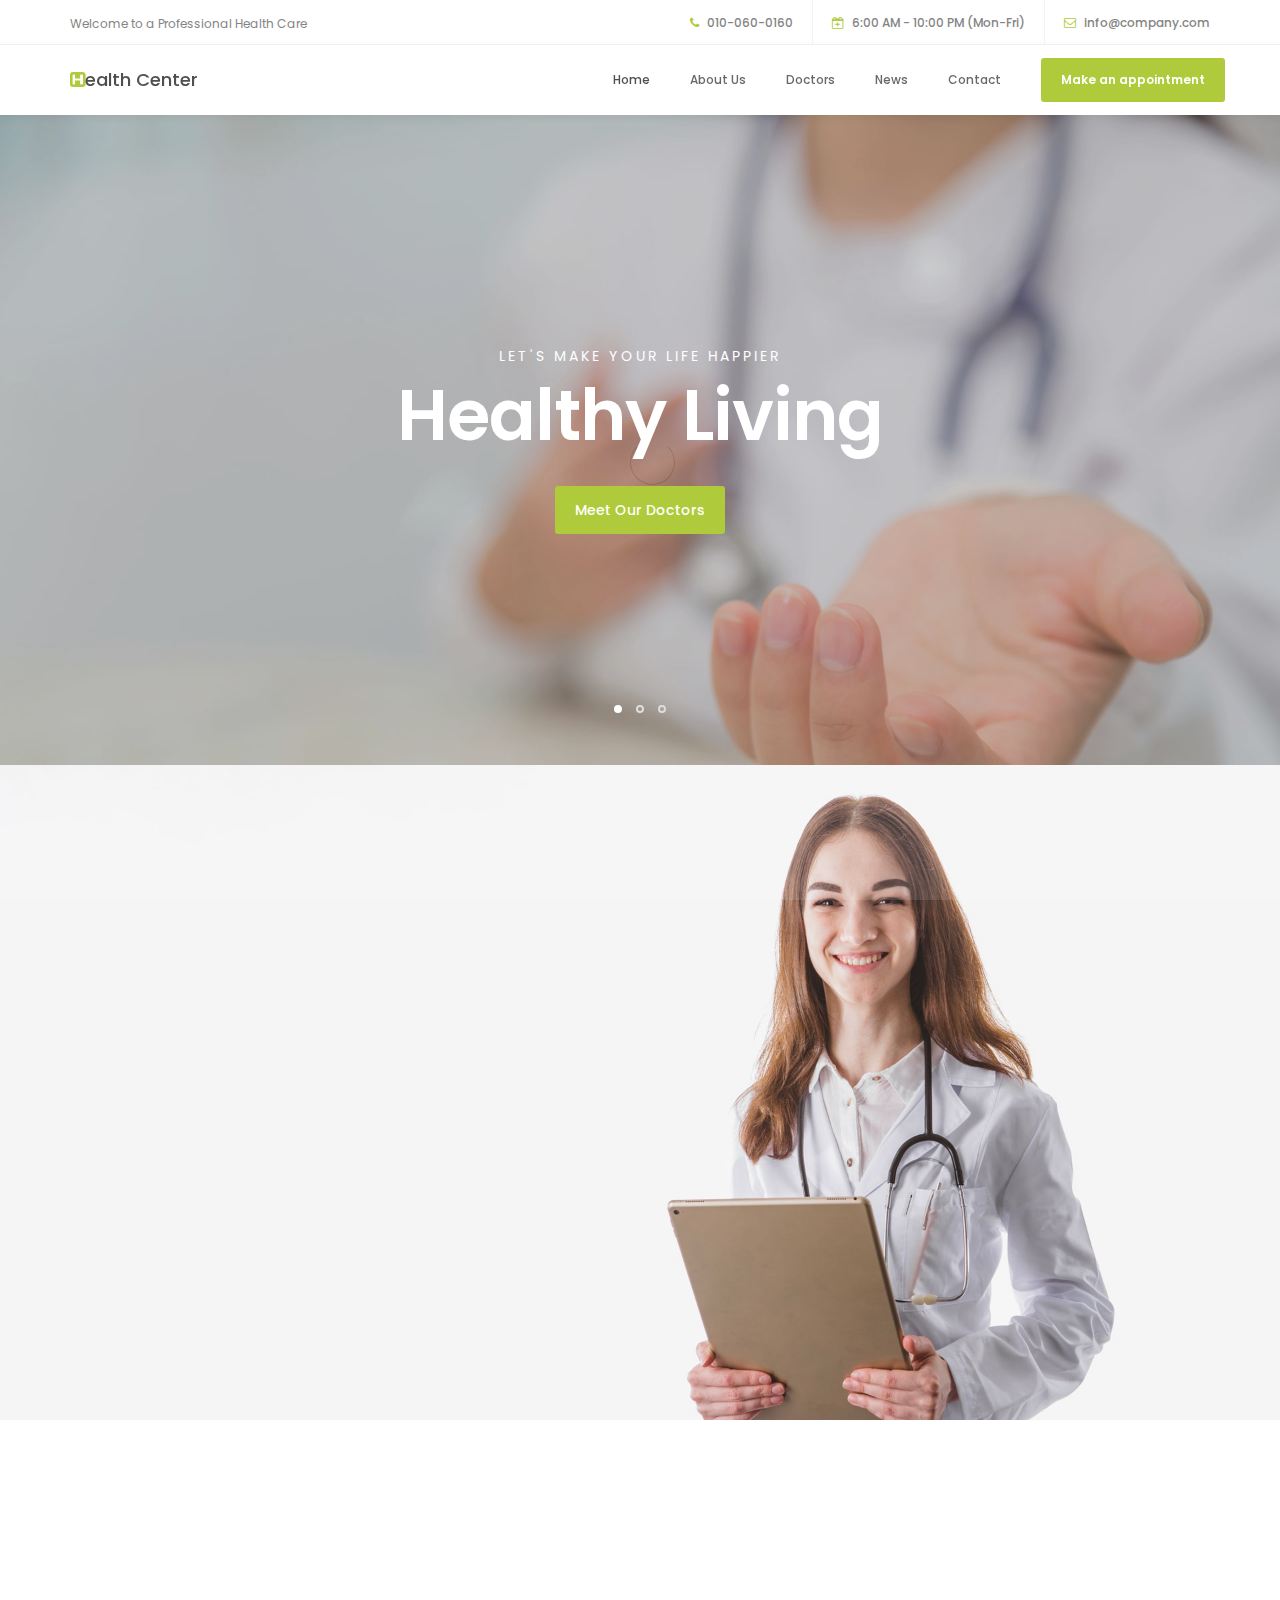
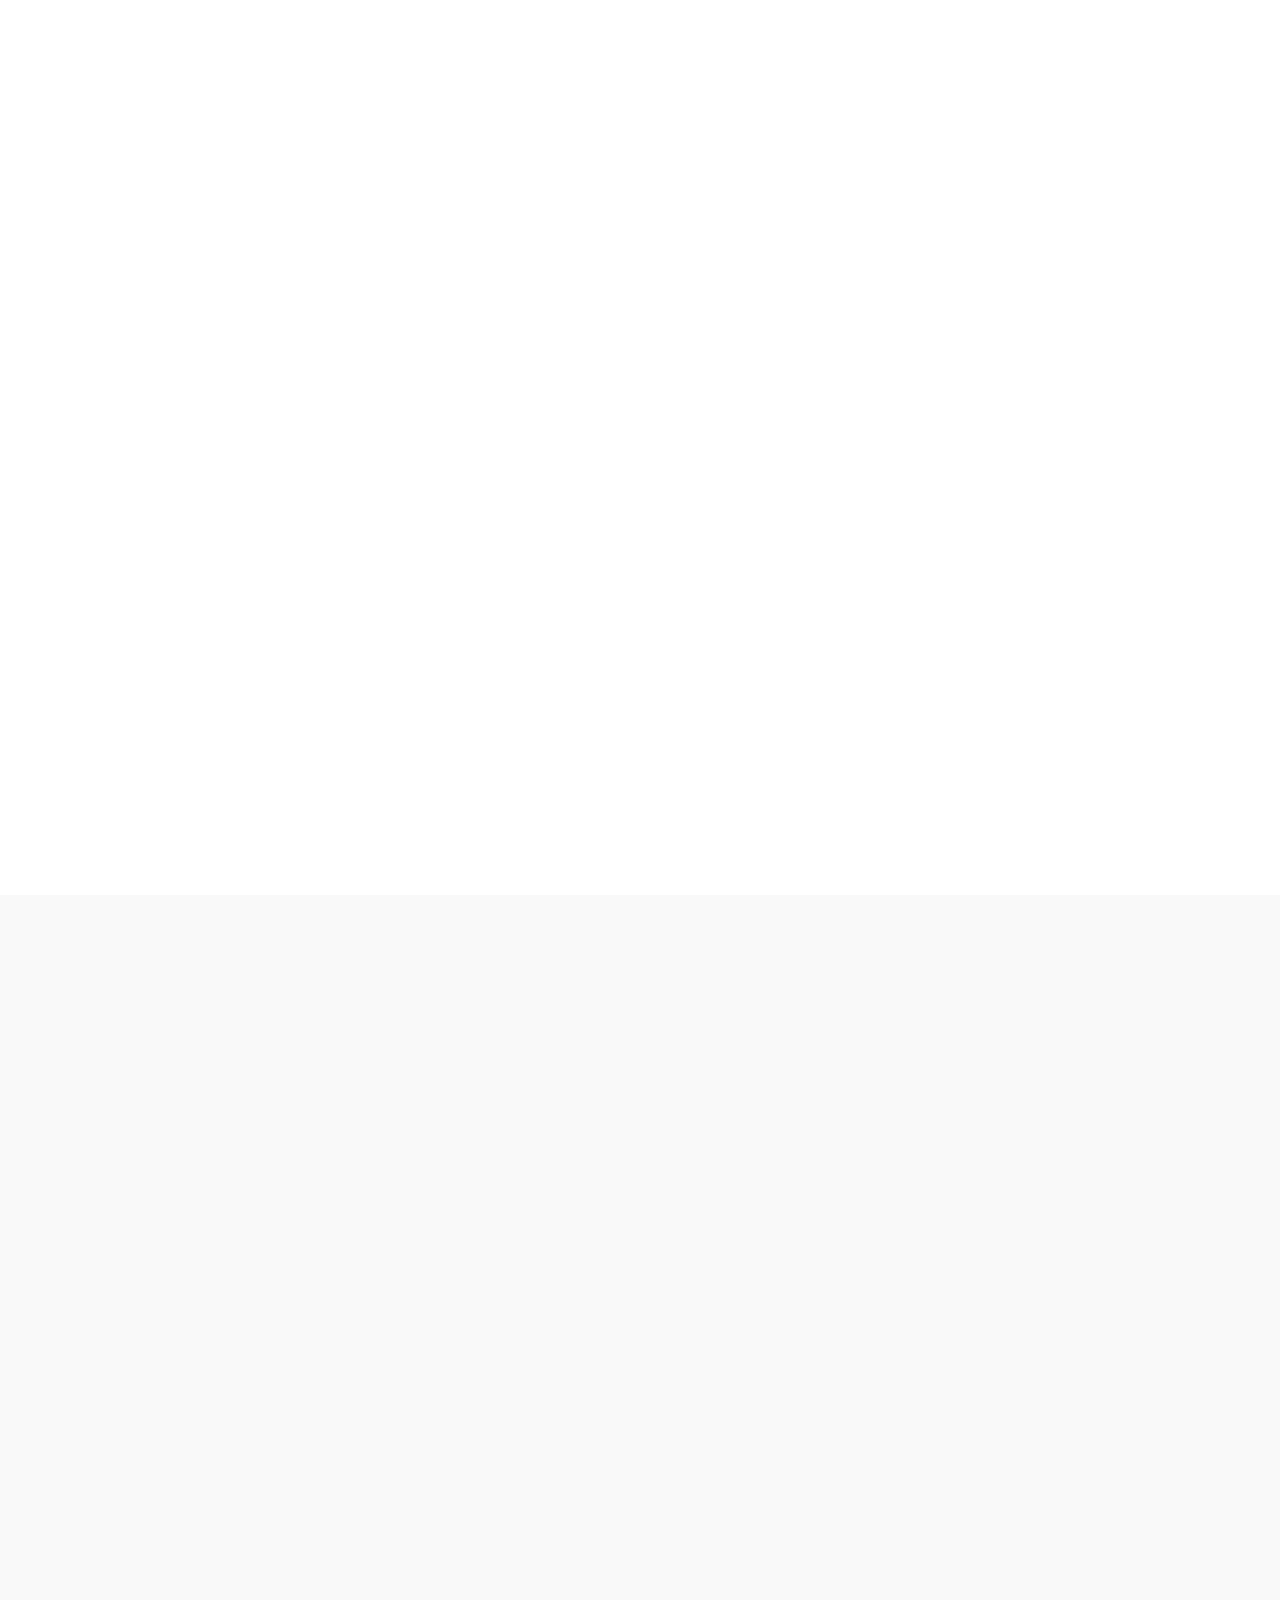
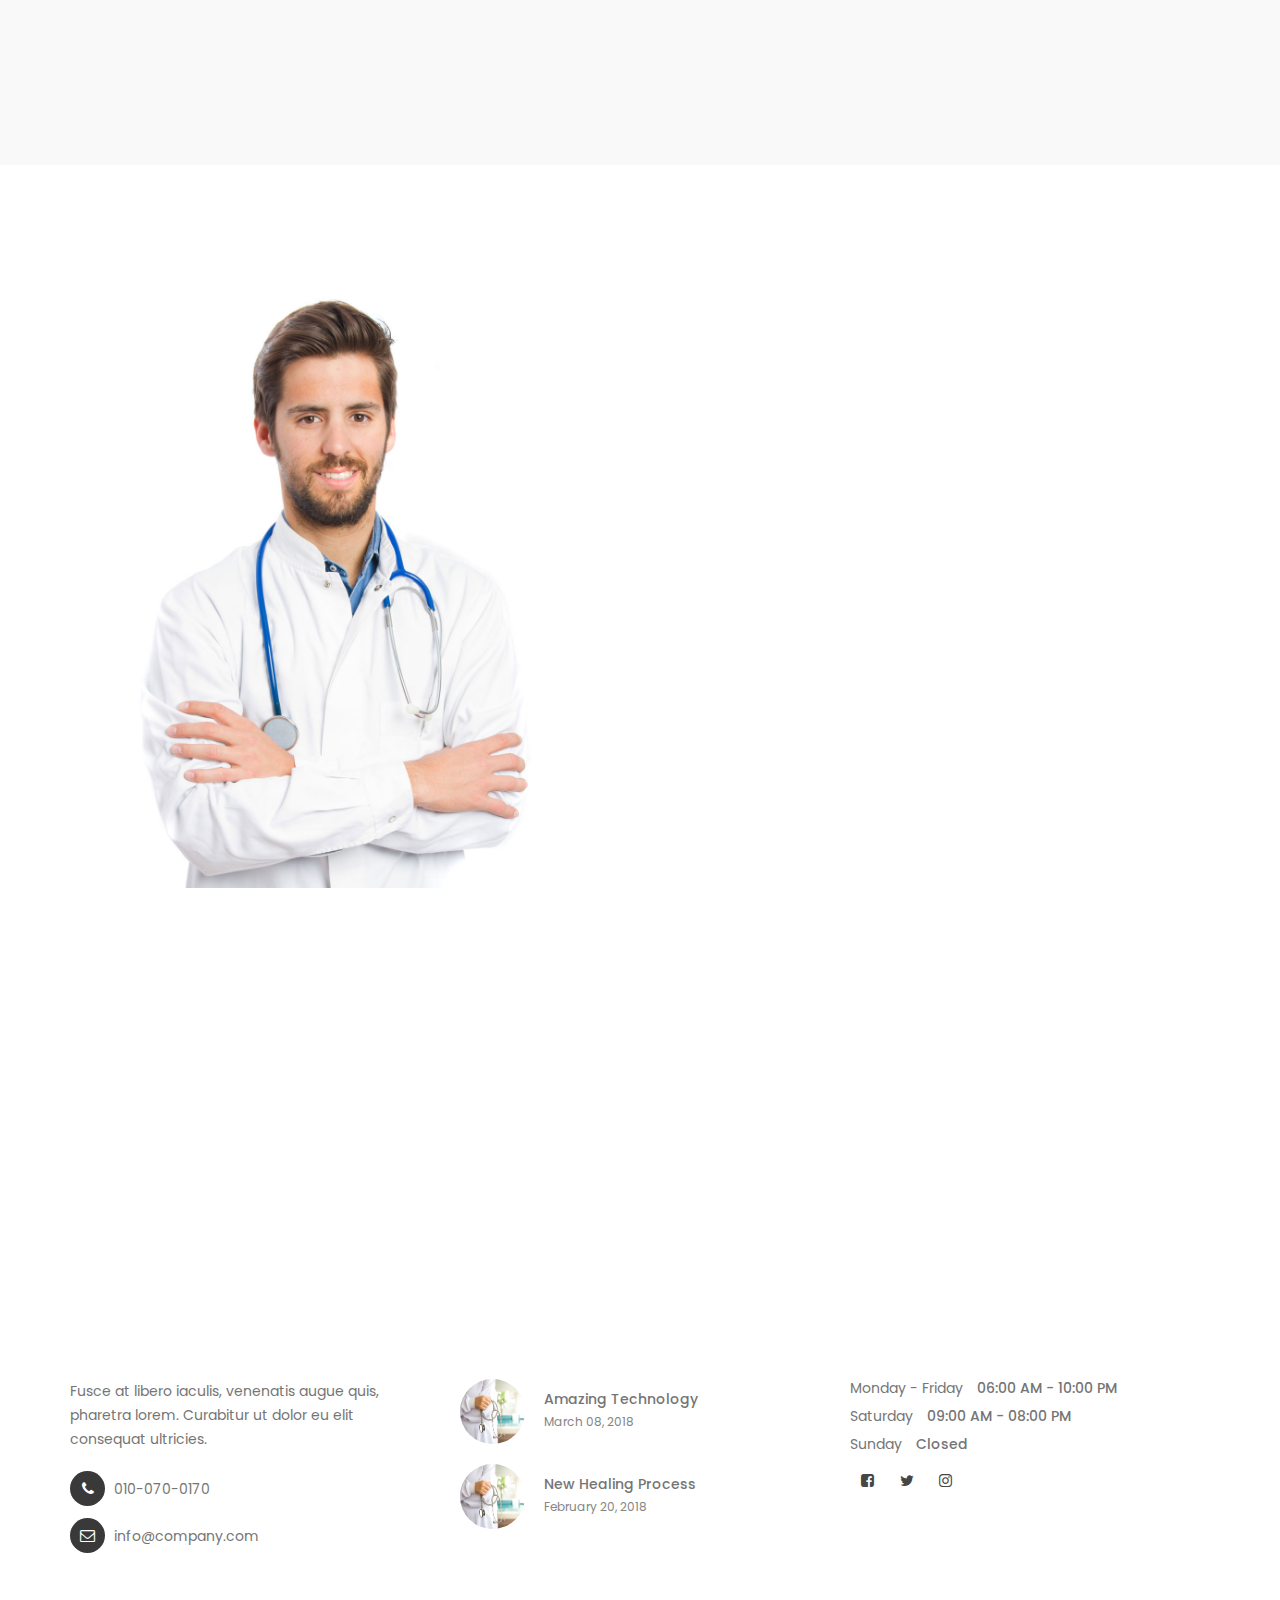
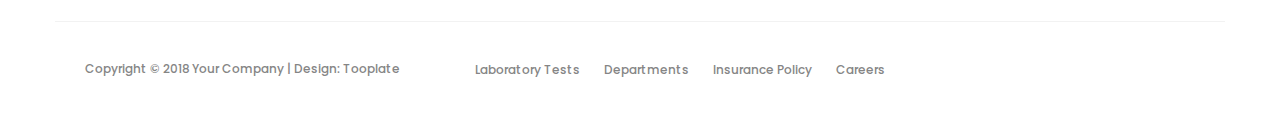
==== France/index.html @ c20e9924 "Commiting Websites" ====
<!DOCTYPE html>
<html lang="en">
<head>

     <title>Health - Medical Website Template</title>
<!--

Template 2098 Health

http://www.tooplate.com/view/2098-health

-->
     <meta charset="UTF-8">
     <meta http-equiv="X-UA-Compatible" content="IE=Edge">
     <meta name="description" content="">
     <meta name="keywords" content="">
     <meta name="author" content="Tooplate">
     <meta name="viewport" content="width=device-width, initial-scale=1, maximum-scale=1">

     <link rel="stylesheet" href="css/bootstrap.min.css">
     <link rel="stylesheet" href="css/font-awesome.min.css">
     <link rel="stylesheet" href="css/animate.css">
     <link rel="stylesheet" href="css/owl.carousel.css">
     <link rel="stylesheet" href="css/owl.theme.default.min.css">

     <!-- MAIN CSS -->
     <link rel="stylesheet" href="css/tooplate-style.css">

</head>
<body id="top" data-spy="scroll" data-target=".navbar-collapse" data-offset="50">

     <!-- PRE LOADER -->
     <section class="preloader">
          <div class="spinner">

               <span class="spinner-rotate"></span>
               
          </div>
     </section>


     <!-- HEADER -->
     <header>
          <div class="container">
               <div class="row">

                    <div class="col-md-4 col-sm-5">
                         <p>Welcome to a Professional Health Care</p>
                    </div>
                         
                    <div class="col-md-8 col-sm-7 text-align-right">
                         <span class="phone-icon"><i class="fa fa-phone"></i> 010-060-0160</span>
                         <span class="date-icon"><i class="fa fa-calendar-plus-o"></i> 6:00 AM - 10:00 PM (Mon-Fri)</span>
                         <span class="email-icon"><i class="fa fa-envelope-o"></i> <a href="#">info@company.com</a></span>
                    </div>

               </div>
          </div>
     </header>


     <!-- MENU -->
     <section class="navbar navbar-default navbar-static-top" role="navigation">
          <div class="container">

               <div class="navbar-header">
                    <button class="navbar-toggle" data-toggle="collapse" data-target=".navbar-collapse">
                         <span class="icon icon-bar"></span>
                         <span class="icon icon-bar"></span>
                         <span class="icon icon-bar"></span>
                    </button>

                    <!-- lOGO TEXT HERE -->
                    <a href="index.html" class="navbar-brand"><i class="fa fa-h-square"></i>ealth Center</a>
               </div>

               <!-- MENU LINKS -->
               <div class="collapse navbar-collapse">
                    <ul class="nav navbar-nav navbar-right">
                         <li><a href="#top" class="smoothScroll">Home</a></li>
                         <li><a href="#about" class="smoothScroll">About Us</a></li>
                         <li><a href="#team" class="smoothScroll">Doctors</a></li>
                         <li><a href="#news" class="smoothScroll">News</a></li>
                         <li><a href="#google-map" class="smoothScroll">Contact</a></li>
                         <li class="appointment-btn"><a href="#appointment">Make an appointment</a></li>
                    </ul>
               </div>

          </div>
     </section>


     <!-- HOME -->
     <section id="home" class="slider" data-stellar-background-ratio="0.5">
          <div class="container">
               <div class="row">

                         <div class="owl-carousel owl-theme">
                              <div class="item item-first">
                                   <div class="caption">
                                        <div class="col-md-offset-1 col-md-10">
                                             <h3>Let's make your life happier</h3>
                                             <h1>Healthy Living</h1>
                                             <a href="#team" class="section-btn btn btn-default smoothScroll">Meet Our Doctors</a>
                                        </div>
                                   </div>
                              </div>

                              <div class="item item-second">
                                   <div class="caption">
                                        <div class="col-md-offset-1 col-md-10">
                                             <h3>Aenean luctus lobortis tellus</h3>
                                             <h1>New Lifestyle</h1>
                                             <a href="#about" class="section-btn btn btn-default btn-gray smoothScroll">More About Us</a>
                                        </div>
                                   </div>
                              </div>

                              <div class="item item-third">
                                   <div class="caption">
                                        <div class="col-md-offset-1 col-md-10">
                                             <h3>Pellentesque nec libero nisi</h3>
                                             <h1>Your Health Benefits</h1>
                                             <a href="#news" class="section-btn btn btn-default btn-blue smoothScroll">Read Stories</a>
                                        </div>
                                   </div>
                              </div>
                         </div>

               </div>
          </div>
     </section>


     <!-- ABOUT -->
     <section id="about">
          <div class="container">
               <div class="row">

                    <div class="col-md-6 col-sm-6">
                         <div class="about-info">
                              <h2 class="wow fadeInUp" data-wow-delay="0.6s">Welcome to Your <i class="fa fa-h-square"></i>ealth Center</h2>
                              <div class="wow fadeInUp" data-wow-delay="0.8s">
                                   <p>Aenean luctus lobortis tellus, vel ornare enim molestie condimentum. Curabitur lacinia nisi vitae velit volutpat venenatis.</p>
                                   <p>Sed a dignissim lacus. Quisque fermentum est non orci commodo, a luctus urna mattis. Ut placerat, diam a tempus vehicula.</p>
                              </div>
                              <figure class="profile wow fadeInUp" data-wow-delay="1s">
                                   <img src="images/author-image.jpg" class="img-responsive" alt="">
                                   <figcaption>
                                        <h3>Dr. Neil Jackson</h3>
                                        <p>General Principal</p>
                                   </figcaption>
                              </figure>
                         </div>
                    </div>
                    
               </div>
          </div>
     </section>


     <!-- TEAM -->
     <section id="team" data-stellar-background-ratio="1">
          <div class="container">
               <div class="row">

                    <div class="col-md-6 col-sm-6">
                         <div class="about-info">
                              <h2 class="wow fadeInUp" data-wow-delay="0.1s">Our Doctors</h2>
                         </div>
                    </div>

                    <div class="clearfix"></div>

                    <div class="col-md-4 col-sm-6">
                         <div class="team-thumb wow fadeInUp" data-wow-delay="0.2s">
                              <img src="images/team-image1.jpg" class="img-responsive" alt="">

                                   <div class="team-info">
                                        <h3>Nate Baston</h3>
                                        <p>General Principal</p>
                                        <div class="team-contact-info">
                                             <p><i class="fa fa-phone"></i> 010-020-0120</p>
                                             <p><i class="fa fa-envelope-o"></i> <a href="#">general@company.com</a></p>
                                        </div>
                                        <ul class="social-icon">
                                             <li><a href="#" class="fa fa-linkedin-square"></a></li>
                                             <li><a href="#" class="fa fa-envelope-o"></a></li>
                                        </ul>
                                   </div>

                         </div>
                    </div>

                    <div class="col-md-4 col-sm-6">
                         <div class="team-thumb wow fadeInUp" data-wow-delay="0.4s">
                              <img src="images/team-image2.jpg" class="img-responsive" alt="">

                                   <div class="team-info">
                                        <h3>Jason Stewart</h3>
                                        <p>Pregnancy</p>
                                        <div class="team-contact-info">
                                             <p><i class="fa fa-phone"></i> 010-070-0170</p>
                                             <p><i class="fa fa-envelope-o"></i> <a href="#">pregnancy@company.com</a></p>
                                        </div>
                                        <ul class="social-icon">
                                             <li><a href="#" class="fa fa-facebook-square"></a></li>
                                             <li><a href="#" class="fa fa-envelope-o"></a></li>
                                             <li><a href="#" class="fa fa-flickr"></a></li>
                                        </ul>
                                   </div>

                         </div>
                    </div>

                    <div class="col-md-4 col-sm-6">
                         <div class="team-thumb wow fadeInUp" data-wow-delay="0.6s">
                              <img src="images/team-image3.jpg" class="img-responsive" alt="">

                                   <div class="team-info">
                                        <h3>Miasha Nakahara</h3>
                                        <p>Cardiology</p>
                                        <div class="team-contact-info">
                                             <p><i class="fa fa-phone"></i> 010-040-0140</p>
                                             <p><i class="fa fa-envelope-o"></i> <a href="#">cardio@company.com</a></p>
                                        </div>
                                        <ul class="social-icon">
                                             <li><a href="#" class="fa fa-twitter"></a></li>
                                             <li><a href="#" class="fa fa-envelope-o"></a></li>
                                        </ul>
                                   </div>

                         </div>
                    </div>
                    
               </div>
          </div>
     </section>


     <!-- NEWS -->
     <section id="news" data-stellar-background-ratio="2.5">
          <div class="container">
               <div class="row">

                    <div class="col-md-12 col-sm-12">
                         <!-- SECTION TITLE -->
                         <div class="section-title wow fadeInUp" data-wow-delay="0.1s">
                              <h2>Latest News</h2>
                         </div>
                    </div>

                    <div class="col-md-4 col-sm-6">
                         <!-- NEWS THUMB -->
                         <div class="news-thumb wow fadeInUp" data-wow-delay="0.4s">
                              <a href="news-detail.html">
                                   <img src="images/news-image1.jpg" class="img-responsive" alt="">
                              </a>
                              <div class="news-info">
                                   <span>March 08, 2018</span>
                                   <h3><a href="news-detail.html">About Amazing Technology</a></h3>
                                   <p>Maecenas risus neque, placerat volutpat tempor ut, vehicula et felis.</p>
                                   <div class="author">
                                        <img src="images/author-image.jpg" class="img-responsive" alt="">
                                        <div class="author-info">
                                             <h5>Jeremie Carlson</h5>
                                             <p>CEO / Founder</p>
                                        </div>
                                   </div>
                              </div>
                         </div>
                    </div>

                    <div class="col-md-4 col-sm-6">
                         <!-- NEWS THUMB -->
                         <div class="news-thumb wow fadeInUp" data-wow-delay="0.6s">
                              <a href="news-detail.html">
                                   <img src="images/news-image2.jpg" class="img-responsive" alt="">
                              </a>
                              <div class="news-info">
                                   <span>February 20, 2018</span>
                                   <h3><a href="news-detail.html">Introducing a new healing process</a></h3>
                                   <p>Fusce vel sem finibus, rhoncus massa non, aliquam velit. Nam et est ligula.</p>
                                   <div class="author">
                                        <img src="images/author-image.jpg" class="img-responsive" alt="">
                                        <div class="author-info">
                                             <h5>Jason Stewart</h5>
                                             <p>General Director</p>
                                        </div>
                                   </div>
                              </div>
                         </div>
                    </div>

                    <div class="col-md-4 col-sm-6">
                         <!-- NEWS THUMB -->
                         <div class="news-thumb wow fadeInUp" data-wow-delay="0.8s">
                              <a href="news-detail.html">
                                   <img src="images/news-image3.jpg" class="img-responsive" alt="">
                              </a>
                              <div class="news-info">
                                   <span>January 27, 2018</span>
                                   <h3><a href="news-detail.html">Review Annual Medical Research</a></h3>
                                   <p>Vivamus non nulla semper diam cursus maximus. Pellentesque dignissim.</p>
                                   <div class="author">
                                        <img src="images/author-image.jpg" class="img-responsive" alt="">
                                        <div class="author-info">
                                             <h5>Andrio Abero</h5>
                                             <p>Online Advertising</p>
                                        </div>
                                   </div>
                              </div>
                         </div>
                    </div>

               </div>
          </div>
     </section>


     <!-- MAKE AN APPOINTMENT -->
     <section id="appointment" data-stellar-background-ratio="3">
          <div class="container">
               <div class="row">

                    <div class="col-md-6 col-sm-6">
                         <img src="images/appointment-image.jpg" class="img-responsive" alt="">
                    </div>

                    <div class="col-md-6 col-sm-6">
                         <!-- CONTACT FORM HERE -->
                         <form id="appointment-form" role="form" method="post" action="#">

                              <!-- SECTION TITLE -->
                              <div class="section-title wow fadeInUp" data-wow-delay="0.4s">
                                   <h2>Make an appointment</h2>
                              </div>

                              <div class="wow fadeInUp" data-wow-delay="0.8s">
                                   <div class="col-md-6 col-sm-6">
                                        <label for="name">Name</label>
                                        <input type="text" class="form-control" id="name" name="name" placeholder="Full Name">
                                   </div>

                                   <div class="col-md-6 col-sm-6">
                                        <label for="email">Email</label>
                                        <input type="email" class="form-control" id="email" name="email" placeholder="Your Email">
                                   </div>

                                   <div class="col-md-6 col-sm-6">
                                        <label for="date">Select Date</label>
                                        <input type="date" name="date" value="" class="form-control">
                                   </div>

                                   <div class="col-md-6 col-sm-6">
                                        <label for="select">Select Department</label>
                                        <select class="form-control">
                                             <option>General Health</option>
                                             <option>Cardiology</option>
                                             <option>Dental</option>
                                             <option>Medical Research</option>
                                        </select>
                                   </div>

                                   <div class="col-md-12 col-sm-12">
                                        <label for="telephone">Phone Number</label>
                                        <input type="tel" class="form-control" id="phone" name="phone" placeholder="Phone">
                                        <label for="Message">Additional Message</label>
                                        <textarea class="form-control" rows="5" id="message" name="message" placeholder="Message"></textarea>
                                        <button type="submit" class="form-control" id="cf-submit" name="submit">Submit Button</button>
                                   </div>
                              </div>
                        </form>
                    </div>

               </div>
          </div>
     </section>


     <!-- GOOGLE MAP -->
     <section id="google-map">
     <!-- How to change your own map point
            1. Go to Google Maps
            2. Click on your location point
            3. Click "Share" and choose "Embed map" tab
            4. Copy only URL and paste it within the src="" field below
	-->
          <iframe src="https://www.google.com/maps/embed?pb=!1m18!1m12!1m3!1d3647.3030413476204!2d100.5641230193719!3d13.757206847615207!2m3!1f0!2f0!3f0!3m2!1i1024!2i768!4f13.1!3m3!1m2!1s0x0%3A0xf51ce6427b7918fc!2sG+Tower!5e0!3m2!1sen!2sth!4v1510722015945" width="100%" height="350" frameborder="0" style="border:0" allowfullscreen></iframe>
     </section>           


     <!-- FOOTER -->
     <footer data-stellar-background-ratio="5">
          <div class="container">
               <div class="row">

                    <div class="col-md-4 col-sm-4">
                         <div class="footer-thumb"> 
                              <h4 class="wow fadeInUp" data-wow-delay="0.4s">Contact Info</h4>
                              <p>Fusce at libero iaculis, venenatis augue quis, pharetra lorem. Curabitur ut dolor eu elit consequat ultricies.</p>

                              <div class="contact-info">
                                   <p><i class="fa fa-phone"></i> 010-070-0170</p>
                                   <p><i class="fa fa-envelope-o"></i> <a href="#">info@company.com</a></p>
                              </div>
                         </div>
                    </div>

                    <div class="col-md-4 col-sm-4"> 
                         <div class="footer-thumb"> 
                              <h4 class="wow fadeInUp" data-wow-delay="0.4s">Latest News</h4>
                              <div class="latest-stories">
                                   <div class="stories-image">
                                        <a href="#"><img src="images/news-image.jpg" class="img-responsive" alt=""></a>
                                   </div>
                                   <div class="stories-info">
                                        <a href="#"><h5>Amazing Technology</h5></a>
                                        <span>March 08, 2018</span>
                                   </div>
                              </div>

                              <div class="latest-stories">
                                   <div class="stories-image">
                                        <a href="#"><img src="images/news-image.jpg" class="img-responsive" alt=""></a>
                                   </div>
                                   <div class="stories-info">
                                        <a href="#"><h5>New Healing Process</h5></a>
                                        <span>February 20, 2018</span>
                                   </div>
                              </div>
                         </div>
                    </div>

                    <div class="col-md-4 col-sm-4"> 
                         <div class="footer-thumb">
                              <div class="opening-hours">
                                   <h4 class="wow fadeInUp" data-wow-delay="0.4s">Opening Hours</h4>
                                   <p>Monday - Friday <span>06:00 AM - 10:00 PM</span></p>
                                   <p>Saturday <span>09:00 AM - 08:00 PM</span></p>
                                   <p>Sunday <span>Closed</span></p>
                              </div> 

                              <ul class="social-icon">
                                   <li><a href="#" class="fa fa-facebook-square" attr="facebook icon"></a></li>
                                   <li><a href="#" class="fa fa-twitter"></a></li>
                                   <li><a href="#" class="fa fa-instagram"></a></li>
                              </ul>
                         </div>
                    </div>

                    <div class="col-md-12 col-sm-12 border-top">
                         <div class="col-md-4 col-sm-6">
                              <div class="copyright-text"> 
                                   <p>Copyright &copy; 2018 Your Company 
                                   
                                   | Design: Tooplate</p>
                              </div>
                         </div>
                         <div class="col-md-6 col-sm-6">
                              <div class="footer-link"> 
                                   <a href="#">Laboratory Tests</a>
                                   <a href="#">Departments</a>
                                   <a href="#">Insurance Policy</a>
                                   <a href="#">Careers</a>
                              </div>
                         </div>
                         <div class="col-md-2 col-sm-2 text-align-center">
                              <div class="angle-up-btn"> 
                                  <a href="#top" class="smoothScroll wow fadeInUp" data-wow-delay="1.2s"><i class="fa fa-angle-up"></i></a>
                              </div>
                         </div>   
                    </div>
                    
               </div>
          </div>
     </footer>

     <!-- SCRIPTS -->
     <script src="js/jquery.js"></script>
     <script src="js/bootstrap.min.js"></script>
     <script src="js/jquery.sticky.js"></script>
     <script src="js/jquery.stellar.min.js"></script>
     <script src="js/wow.min.js"></script>
     <script src="js/smoothscroll.js"></script>
     <script src="js/owl.carousel.min.js"></script>
     <script src="js/custom.js"></script>

</body>
</html>
---- France/css/tooplate-style.css ----
/*

Template 2098 Health

http://www.tooplate.com/view/2098-health

*/

  @import url('https://fonts.googleapis.com/css?family=Poppins:400,500,600');

  body {
    background: #ffffff;
    font-family: 'Poppins', sans-serif;
    overflow-x: hidden;
  }


  /*---------------------------------------
     TYPOGRAPHY              
  -----------------------------------------*/

  h1,h2,h3,h4,h5,h6 {
    font-weight: 600;
    line-height: inherit;
  }

  h1,h2,h3,h4 {
    letter-spacing: -1px;
  }

  h5 {
    font-weight: 500;
  }

  h1 {
    color: #252525;
    font-size: 5em;
  }

  h2 {
    color: #272727;
    font-size: 3em;
    padding-bottom: 10px;
  }

  h3 {
    font-size: 1.8em;
    line-height: 1.2em;
    margin-bottom: 0;
  }

  h4 {
    color: #454545;
    font-size: 1.8em;
    padding-bottom: 2px;
  }

  h6 {
    letter-spacing: 0;
    font-weight: normal;
  }

  p {
    color: #757575;
    font-size: 14px;
    font-weight: normal;
    line-height: 24px;
  }


  /*---------------------------------------
     GENERAL               
  -----------------------------------------*/

  html{
    -webkit-font-smoothing: antialiased;
  }

  a {
    color: #252525;
    -webkit-transition: 0.5s;
    transition: 0.5s;
    text-decoration: none !important;
  }

  a:hover, a:active, a:focus {
    color: #a5c422;
    outline: none;
  }

  ::-webkit-scrollbar{
    width: 8px;
    height: 8px;
  }

  ::-webkit-scrollbar-thumb {
    cursor: pointer;
    background: #000000;
  }

  .section-title {
    padding-bottom: 20px;
  }

  .section-title h2 {
    margin-top: 0;
  }

  .section-btn {
    background: #a5c422;
    border: 0;
    border-radius: 3px;
    color: #ffffff;
    font-size: inherit;
    font-weight: 500;
    padding: 14px 20px;
    transition: transform 0.1s ease-in;
    transform: translateX(0);
  }

  .section-btn:hover {
    transform: translateY(-5px);
  }

  .text-align-right {
    text-align: right;
  }

  .text-align-center {
    text-align: center;
  }

  .border-top {
    border-top: 1px solid #f2f2f2;
    margin-top: 4em;
    padding-top: 2.5em;
  }

  .btn-gray {
    background: #393939;
  }

  .btn-blue {
    background: #4267b2;
  }

  .news-thumb {
    background: #ffffff;
    border-radius: 10px;
  }
  .news-thumb img {
    border-radius: 10px 10px 0 0;
  }

  .news-info {
    padding: 30px;
    text-align: left;
  }
  .news-info span {
    display: block;
    letter-spacing: 0.5px;
  }
  .news-info h3 {
    margin-top: 10px;
    margin-bottom: 10px;
  }

  .author {
    border-top: 1px solid #f0f0f0;
    padding-top: 1.5em;
    margin-top: 2em;
  }
  .author img,
  .author .author-info {
    display: inline-block;
    vertical-align: top;
  }
  .author-info h5 {
    margin-bottom: 0;
  }
  .author img {
    border-radius: 100%;
    width: 50px;
    height: 50px;
    margin-right: 10px;
  }


  #about, #team, #news,
  #news-detail {
    position: relative;
    padding-top: 100px;
    padding-bottom: 100px;
  }

  #news, #service {
    text-align: center;
  }

  #google-map {
    line-height: 0;
    margin: 0;
    padding: 0;
  }


  /*---------------------------------------
       PRE LOADER              
  -----------------------------------------*/

  .preloader {
    position: fixed;
    top: 0;
    left: 0;
    width: 100%;
    height: 100%;
    z-index: 99999;
    display: flex;
    flex-flow: row nowrap;
    justify-content: center;
    align-items: center;
    background: none repeat scroll 0 0 #ffffff;
  }

  .spinner {
    border: 1px solid transparent;
    border-radius: 3px;
    position: relative;
  }

  .spinner:before {
    content: '';
    box-sizing: border-box;
    position: absolute;
    top: 50%;
    left: 50%;
    width: 45px;
    height: 45px;
    margin-top: -10px;
    margin-left: -10px;
    border-radius: 50%;
    border: 1px solid #575757;
    border-top-color: #ffffff;
    animation: spinner .9s linear infinite;
  }

  @-webkit-@keyframes spinner {
    to {transform: rotate(360deg);}
  }

  @keyframes spinner {
    to {transform: rotate(360deg);}
  }



  /*---------------------------------------
      MENU              
  -----------------------------------------*/

  header {
    background: #ffffff;
    border-bottom: 1px solid #f2f2f2;
    display: flex;
    height: 45px;
  }

  header .col-md-8 {
    padding-right: 0;
  }

  header p,
  header span {
    font-size: 12px;
    line-height: 24px;
    padding-top: 12px;
  }

  header a,
  header span {
    color: #747474;
  }

  header span {
    font-weight: 500;
    display: inline-block;
    padding: 11px 15px;
  }

  header span.date-icon {
    border-left: 1px solid #f2f2f2;
    border-right: 1px solid #f2f2f2;
    padding-right: 19px;
    padding-left: 19px;
  }

  header span i {
    color: #a5c422;
    margin-right: 5px;
  }



  /*---------------------------------------
      MENU              
  -----------------------------------------*/

  .navbar-default {
    background: #ffffff;
    box-shadow: 0 2px 8px rgba(0,0,0,.075);
    border: none;
    margin-bottom: 0;
    padding: 10px;
  }

  .navbar-default .navbar-brand {
    color: #393939;
    font-weight: 500;
  }

  .navbar-default .navbar-brand .fa {
    color: #a5c422;
  }

  .navbar-default .navbar-nav li.appointment-btn {
    margin: 3px 0 0 20px;
  }

  .navbar-default .navbar-nav li.appointment-btn a {
    background: #a5c422;
    border-radius: 3px;
    color: #ffffff;
    font-weight: 600;
    padding-top: 12px;
    padding-bottom: 12px;
  }

  .navbar-default .navbar-nav li.appointment-btn a:hover {
    background: #4267b2;
    color: #ffffff !important;
  }

  .navbar-default .navbar-nav li a {
    color: #555555;
    font-size: 12px;
    font-weight: 500;
    padding-right: 20px;
    padding-left: 20px;
    -webkit-transition: all ease-in-out 0.4s;
    transition: all ease-in-out 0.4s;
  }

  .navbar-default .navbar-nav > li a:hover {
    color: #393939 !important;
  }

  .navbar-default .navbar-nav > li > a:hover,
  .navbar-default .navbar-nav > li > a:focus {
    color: #555555;
    background-color: transparent;
  }

  .navbar-default .navbar-nav > .active > a,
  .navbar-default .navbar-nav > .active > a:hover,
  .navbar-default .navbar-nav > .active > a:focus {
    color: #393939;
    background-color: transparent;
  }

  .navbar-default .navbar-toggle {
    border: none;
    padding-top: 10px;
  }

  .navbar-default .navbar-toggle .icon-bar {
    background: #393939;
    border-color: transparent;
  }

  .navbar-default .navbar-toggle:hover,
  .navbar-default .navbar-toggle:focus { 
    background-color: transparent;
  }



  /*---------------------------------------
      HOME              
  -----------------------------------------*/

  #home h1 {
    color: #ffffff;
    padding-bottom: 10px;
    margin-top: 0;
  }

  #home h3 {
    color: #ffffff;
    font-size: 14px;
    font-weight: normal;
    line-height: inherit;
    letter-spacing: 3px;
    text-transform: uppercase;
    margin: 0;
  }

  .slider .container {
    width: 100%;
  }

  .slider .owl-dots {
      position: absolute;
      top: 575px;
      width: 100%;
      justify-content: center;
  }

  .owl-theme .owl-dots .owl-dot span {
    width: 8px;
    height: 8px;
    margin: 5px 7px;
    border: 2px solid #d9d9d9;
    background: transparent;
    display: block;
    -webkit-backface-visibility: visible;
    transition: opacity 200ms ease;
    border-radius: 30px;
  }

  .owl-theme .owl-dots .owl-dot.active span, .owl-theme .owl-dots .owl-dot:hover span {
    background-color: #ffffff;
    border-color: transparent;
  }

  .slider .caption {
    display: flex;
    justify-content: center;
    flex-direction: column;
    text-align: center;
    background-color: rgba(20,20,20,0.2);
    height: 100%;
    color: #fff;
    cursor: e-resize;
  }

  .slider .item {
    background-position: inherit;
    background-repeat: no-repeat;
    background-attachment: local;
    background-size: cover;
    height: 650px;
  }

  .slider .item-first {
    background-image: url(../images/slider1.jpg);
  }

  .slider .item-second {
    background-image: url(../images/slider2.jpg);
  }

  .slider .item-third {
    background-image: url(../images/slider3.jpg);
  }


  /*---------------------------------------
      ABOUT              
  -----------------------------------------*/

  #about {
    background: url('../images/about-bg.jpg') no-repeat top center;
    background-size: cover;
    padding-top: 150px;
    padding-bottom: 150px;
  }

  .profile img,
  .profile figcaption {
    display: inline-block;
    vertical-align: top;
    margin-top: 1em;
  }
  .profile img {
    border-radius: 100%;
    width: 65px;
    height: 65px;
    margin-right: 1em;
  }
  .profile figcaption h3 {
    margin-top: 0;
  }

  #about h6 {
    color: #858585;
    margin: 0;
  }



  /*---------------------------------------
      TEAM MEMBERS              
  -----------------------------------------*/

  .team-thumb {
    background-color: #f9f9f9;
    border-radius: 0 0 10px 10px;
    position: relative;
    overflow: hidden;
    cursor: pointer;
  }

  .team-info {
    padding: 20px 30px 0 30px;
  }

  .team-contact-info {
    border-top: 1px solid #e9e9e9;
    padding-top: 1.2em;
    margin-top: 1.5em;
  }

  .team-contact-info .fa {
    margin-right: 5px;
    display: inline-block;
  }

  .team-contact-info p {
    margin-bottom: 2px;
  }

  .team-contact-info a {
    color: #757575;
  }

  .team-thumb .social-icon li {
    font-weight: 500;
  }

  .team-thumb .social-icon li a {
    background: #ffffff;
    border-radius: 100%;
    font-size: 20px;
    width: 50px;
    height: 50px;
    line-height: 50px;
    margin: 0 2px 0 2px;
  }

  .team-thumb .social-icon {
    opacity: 0;
    transform: translateY(100%);
    transition: 0.5s 0.2s;
    text-align: center;
    position: relative;
    top: 0;
  }

  .team-thumb:hover .social-icon {
    opacity: 1;
    transition-delay: 0.3s;
    transform: translateY(0px);
    top: -22em;
  }



  /*---------------------------------------
     SERVICE              
  -----------------------------------------*/

  #service {
    background: #a5c422;
  }

  #service h2,
  #service h4 {
    color: #ffffff;
  }

  #service p {
    color: #d9d9d9;
  }

  #service .service-thumb {
    padding: 0 22px;
  }

  #service .fa {
    font-size: 50px;
    margin-bottom: 10px;
    background: #ffffff;
    color: #a5c422;
    width: 120px;
    height: 120px;
    line-height: 120px;
    border-radius: 100%;
  }


  /*---------------------------------------
      NEWS             
  -----------------------------------------*/

  #news, #news-detail {
    background: #f9f9f9;
  }

  #news-detail blockquote {
    margin: 30px 0;
  }

  .news-detail-thumb .news-image img {
    border-radius: 10px;
  }

  .news-detail-thumb h3 {
    margin-bottom: 8px;
  }

  .news-image {
    margin-bottom: 30px;
    position: relative;
  }

  .news-image img {
    width: 100%;
  }

  .news-detail-thumb ul {
    margin: 32px 12px 22px 0px;
  }

  .news-detail-thumb ul li {
    list-style: circle;
    font-weight: normal;
    padding: 6px 12px 6px 0px;
  }

  .news-sidebar {
    margin-top: 16px;
  }

  .news-social-share {
    text-align: center;
    padding-top: 22px;
  }

  .news-social-share .btn {
    border-radius: 100px;
    border: none;
    font-size: 10px;
    font-weight: 600;
    margin: 2px 6px;
    padding: 8px 14px;
  }

  .news-social-share .btn-primary {
    background: #3b5998;
  }

  .news-social-share .btn-success {
    background: #1da1f2;
  }

  .news-social-share .btn-danger {
    background: #dd4b39;
  }

  .news-social-share a .fa {
    padding-right: 4px;
  }

  .recent-post {
    padding-top: 2px;
    padding-bottom: 18px;
  }

  .recent-post .media img {
    border-radius: 100%;
    width: 80px;
    height: 80px;
    margin-right: 5px;
  }

  .recent-post .media-heading {
    font-size: 16px;
    font-weight: 500;
    line-height: inherit;
    margin-top: 5px;
  }

  .news-categories {
    margin-top: 8px;
  }

  .news-categories li a {
    color: #2b2b2b;
  }

  .news-ads {
    background: #ffffff;
    border-right: 4px solid #2b2b2b;
    padding: 42px;
    text-align: center;
    margin: 26px 0 26px 0;
  }

  .news-ads.sidebar-ads {
    border-left: 4px solid #2b2b2b;
    border-right: 0px;
  }

  .news-ads h4 {
    font-size: 18px;
  }

  .news-tags h4 {
    padding-bottom: 6px;
  }

  .news-categories li,
  .news-tags li {
    list-style: none;
    display: inline-block;
    margin: 4px;
  }

  .news-tags li a {
    background: #393939;
    border-radius: 50px;
    color: #ffffff;
    display: inline-block;
    font-size: 12px;
    font-weight: 500;
    text-decoration: none;
    float: left;
    min-width: 30px;
    padding: 6px 12px;
    -webkit-transition: all ease-in-out 0.4s;
    transition: all ease-in-out 0.4s;
  }

  .news-tags li a:hover {
    background: #4267b2;
  }



  /*---------------------------------------
      APPOINTMENT             
  -----------------------------------------*/

  #appointment {
    padding-top: 100px;
  }

  #appointment label {
    color: #393939;
    font-weight: 500;
  }

  #appointment .form-control {
    background: #f9f9f9;
    border: none;
    border-radius: 3px;
    box-shadow: none;
    font-size: 14px;
    font-weight: normal;
    margin-bottom: 15px;
    transition: all ease-in-out 0.4s;
  }

  #appointment input,
  #appointment select {
    height: 45px;
  }

  #appointment button#cf-submit {
    background: #a5c422;
    color: #ffffff;
    font-weight: 600;
    height: 55px;
  }

  #appointment button#cf-submit:hover {
    background: #393939;
    color: #ffffff;
  }


  /*---------------------------------------
     FOOTER              
  -----------------------------------------*/

  footer {
    padding-top: 80px;
    padding-bottom: 40px;
  }

  footer h4 {
    padding-bottom: 5px;
  }

  footer a {
    color: #757575;
  }

  footer a:hover {
    color: #4267b2;
  }

  .contact-info {
    padding-top: 10px;
  }

  .contact-info .fa {
    background: #393939;
    border-radius: 100%;
    color: #ffffff;
    font-size: 15px;
    width: 35px;
    height: 35px;
    line-height: 35px;
    text-align: center;
    margin-right: 5px;
    margin-bottom: 2px;
  }

  .latest-stories {
    margin-bottom: 20px;
  }

  .stories-image,
  .stories-info {
    display: inline-block;
    vertical-align: top;
  }

  .stories-image img {
    border-radius: 100%;
    width: 65px;
    height: 65px;
  }

  .stories-info {
    margin-left: 15px;
  }

  .stories-info h5 {
    margin-bottom: 2px;
  }

  .stories-info span {
    color: #858585;
    font-size: 12px;
  }

  .opening-hours p {
    line-height: 18px;
  }

  .opening-hours span {
    font-weight: 500;
    display: inline-block;
    padding-left: 10px;
  }

  .copyright-text p,
  .footer-link a {
    color: #858585;
    font-size: 12px;
    font-weight: 500;
  }

  .footer-link a {
    font-size: 12px;
    display: inline-block;
    padding: 0 10px;
    margin-top: 4px;
  }

  .angle-up-btn {
    position: relative;
    bottom: 4em;
    display: block;
  }

  .angle-up-btn a {
    background: #ffffff;
    border: 1px solid #f2f2f2;
    border-radius: 3px;
    font-size: 20px;
    color: #393939;
    display: inline-block;
    text-align: center;
    width: 40px;
    height: 40px;
    line-height: 38px;
    transition: transform 0.1s ease-in;
    transform: translateX(0);
  }

  .angle-up-btn a:hover {
    background: #4267b2;
    color: #ffffff;
    transform: translateY(-5px);
  }


  /*---------------------------------------
     SOCIAL ICON              
  -----------------------------------------*/

  .social-icon {
    position: relative;
    padding: 0;
    margin: 0;
  }

  .social-icon li {
    display: inline-block;
    list-style: none;
  }

  .social-icon li a {
    border-radius: 100px;
    color: #464646;
    font-size: 15px;
    width: 35px;
    height: 35px;
    line-height: 35px;
    text-decoration: none;
    text-align: center;
    transition: all 0.4s ease-in-out;
    position: relative;
  }

  .social-icon li a:hover {
    background: #4267b2;
    color: #ffffff;
  }


  /*---------------------------------------
     RESPONSIVE STYLES              
  -----------------------------------------*/

  @media only screen and (max-width: 1200px) {
    h1 {
      font-size: 4em;
    }
    h2 {
      font-size: 2.5em;
    }
    h3 {
      font-size: 1.5em;
    }

    header {
      height: inherit;
    }
    header span.date-icon {
      border: 0;
      padding-right: 0;
      padding-left: 0;
    }
    header span.email-icon {
      padding-top: 0;
    }

    .navbar-default .navbar-nav li a {
      padding-right: 15px;
      padding-left: 15px;
    }
  }

  @media only screen and (max-width: 992px) {
    .slider .item {
      background-position: center;
    }

    header {
      padding-bottom: 10px;
    }
    header .text-align-right {
      text-align: left;
    }
    header span {
      padding-top: 0;
      padding-left: 0;
      padding-bottom: 0;
    }
  }

  @media only screen and (max-width: 767px) {
    .navbar-default .navbar-collapse, .navbar-default .navbar-form {
      border-color: transparent;
    }
    .navbar-default .navbar-nav li.appointment-btn {
      margin-left: 15px;
    }
    .navbar-default .navbar-nav li a {
      display: inline-block;
      padding-top: 8px;
      padding-bottom: 8px;
    }

    .news-sidebar {
      margin-top: 2em;
    }

    #appointment-form {
      padding-top: 4em;
      padding-bottom: 4em;
    }

    footer {
      padding-top: 60px;
      padding-bottom: 0;
    }
    .footer-thumb {
      padding-bottom: 10px;
    }

    .border-top {
      text-align: center;
    }

    .copyright-text {
      margin-top: 10px;
    }

    .angle-up-btn {
      bottom: 10em;
    }
  }

  @media only screen and (max-width: 639px) {
    h1 {
      font-size: 3em;
      line-height: 1.2em;
    }
    h2 {
      font-size: 2.1em;
    }
    h4 {
      font-size: 1.4em;
    }

    #home h3 {
      font-size: 11px;
      letter-spacing: 1px;
    }

  }
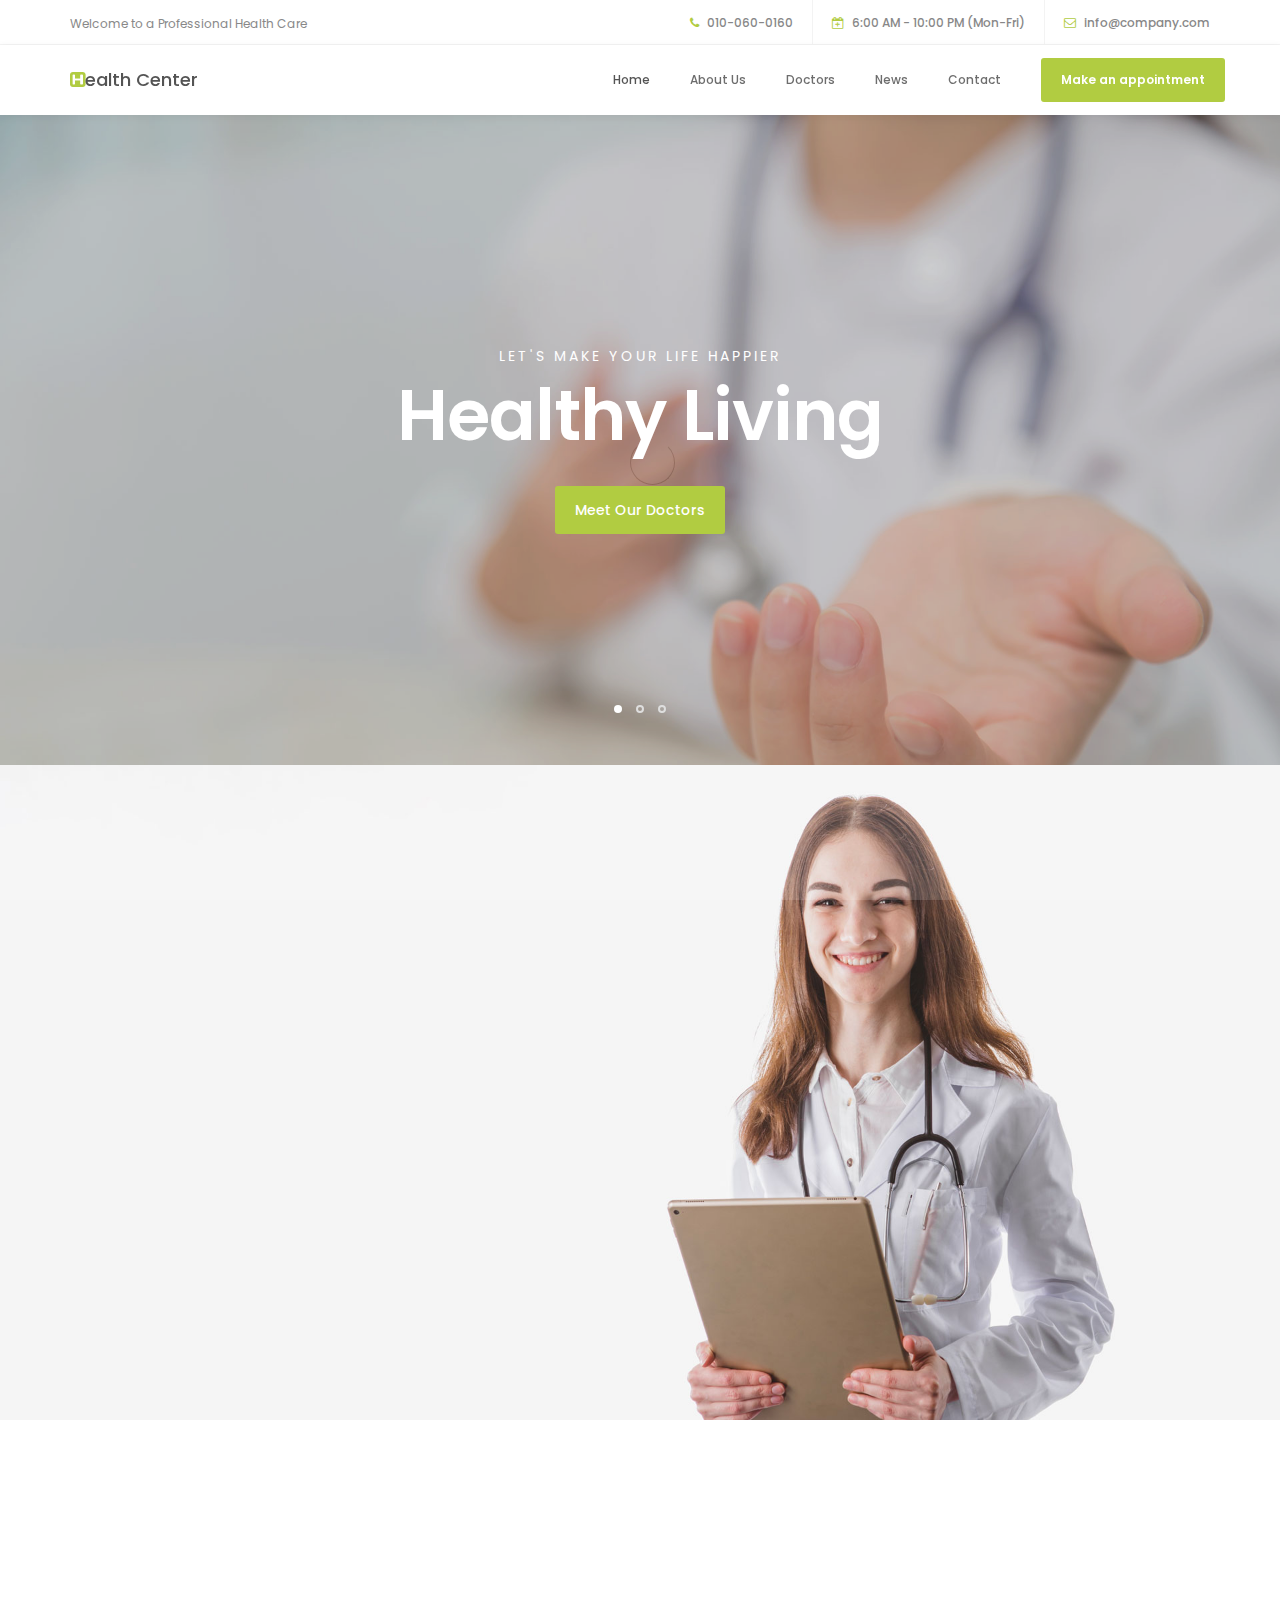
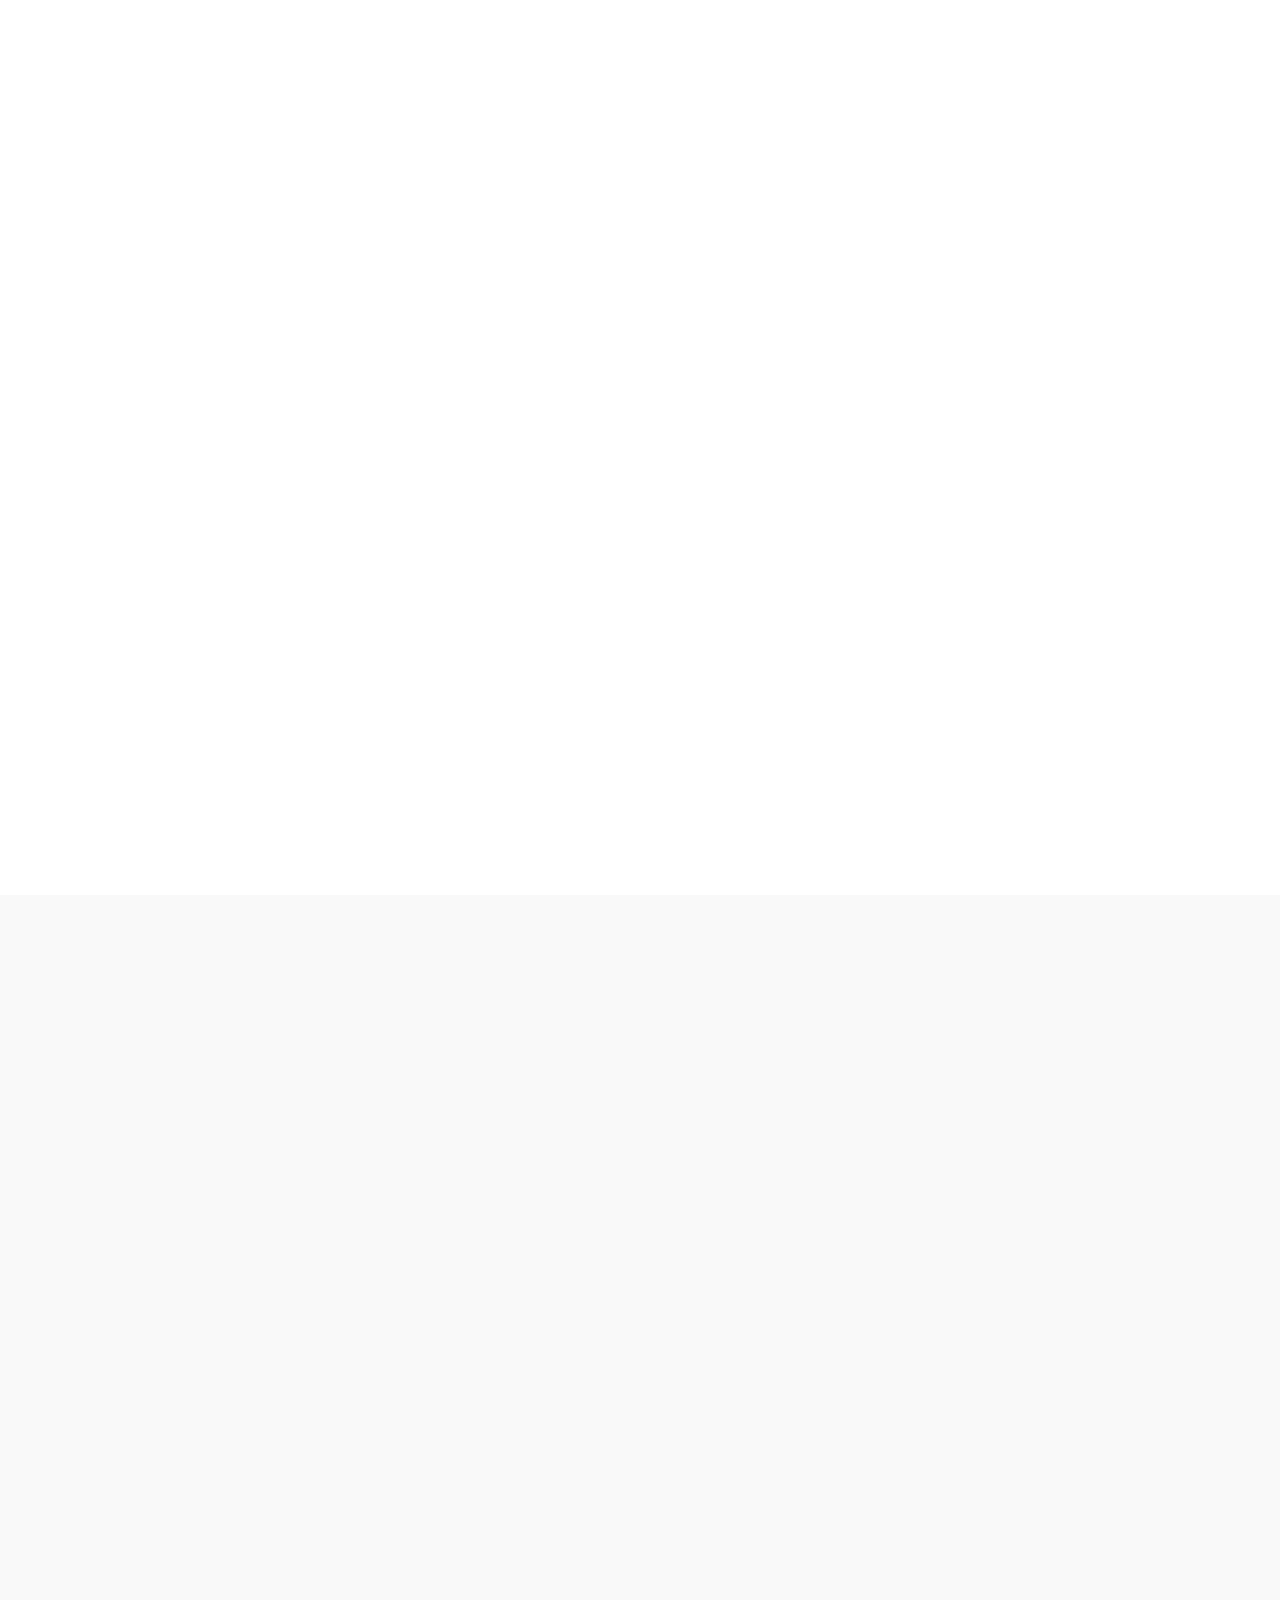
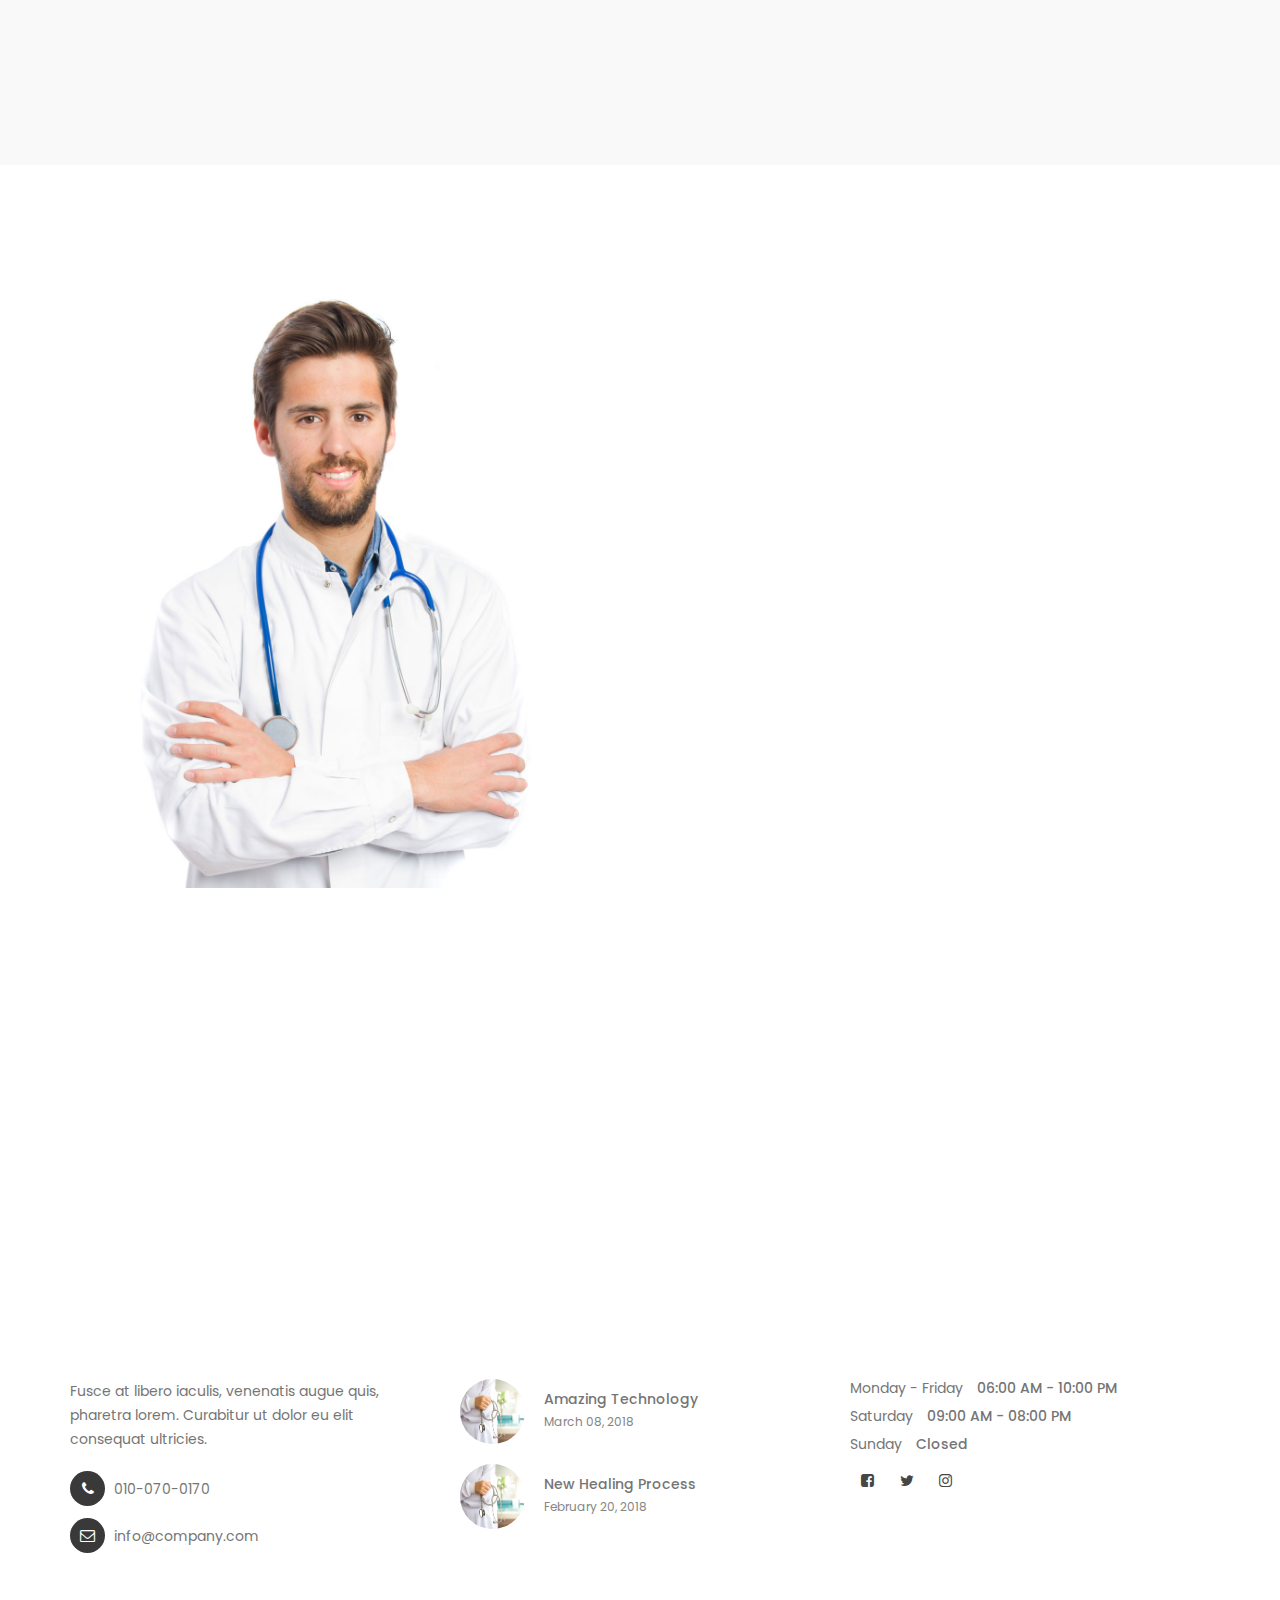
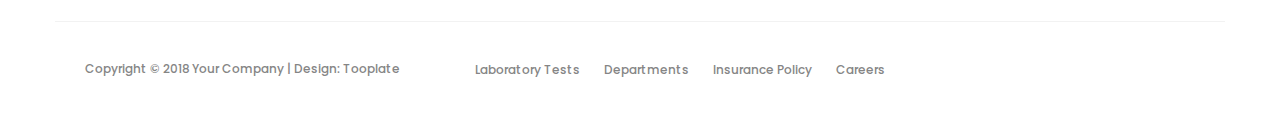
==== commit e0e548d8: "Adding Chatbot commit" ====
--- a/France/index.html
+++ b/France/index.html
@@ -485,6 +485,8 @@
      <script src="js/smoothscroll.js"></script>
      <script src="js/owl.carousel.min.js"></script>
      <script src="js/custom.js"></script>
+     <script type="text/javascript" src="js/chatbot.js"></script>
+     <script type="text/javascript" src='https://service.force.com/embeddedservice/menu/fab.min.js'></script>
 
 </body>
 </html>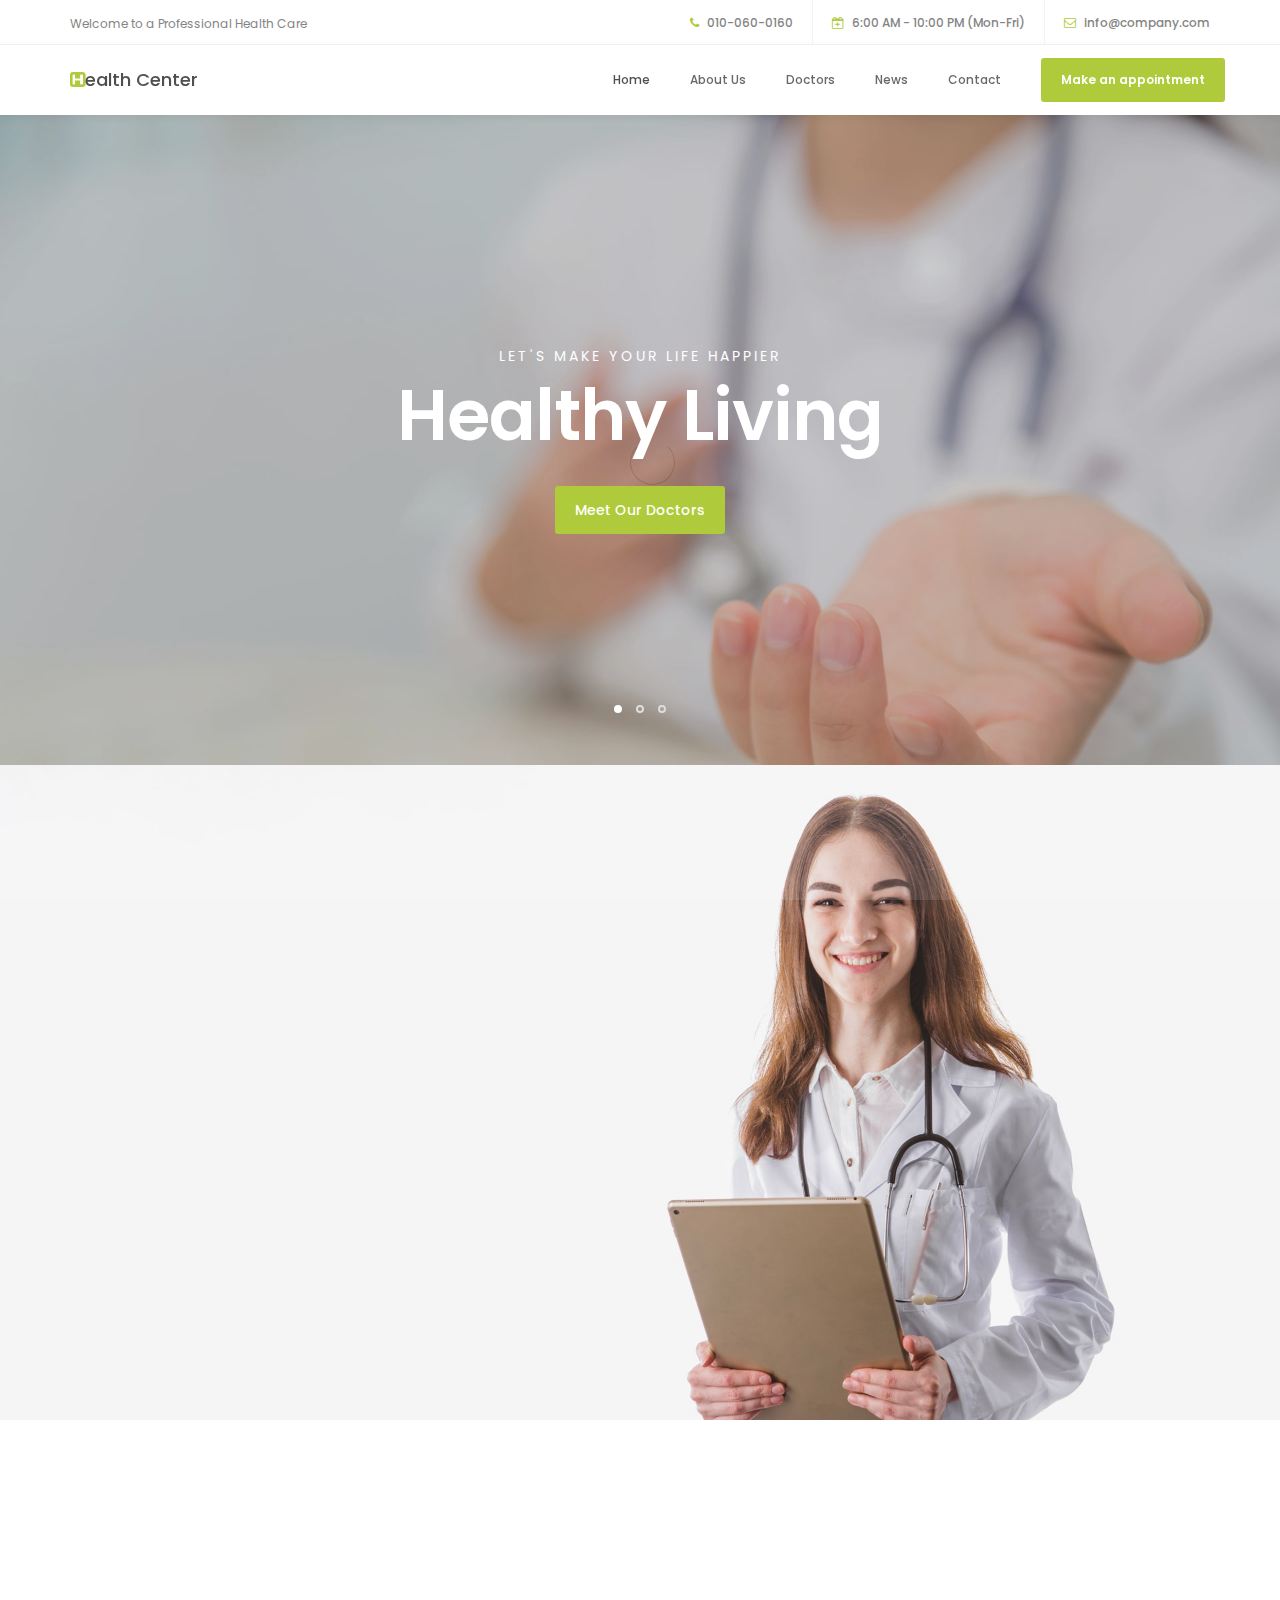
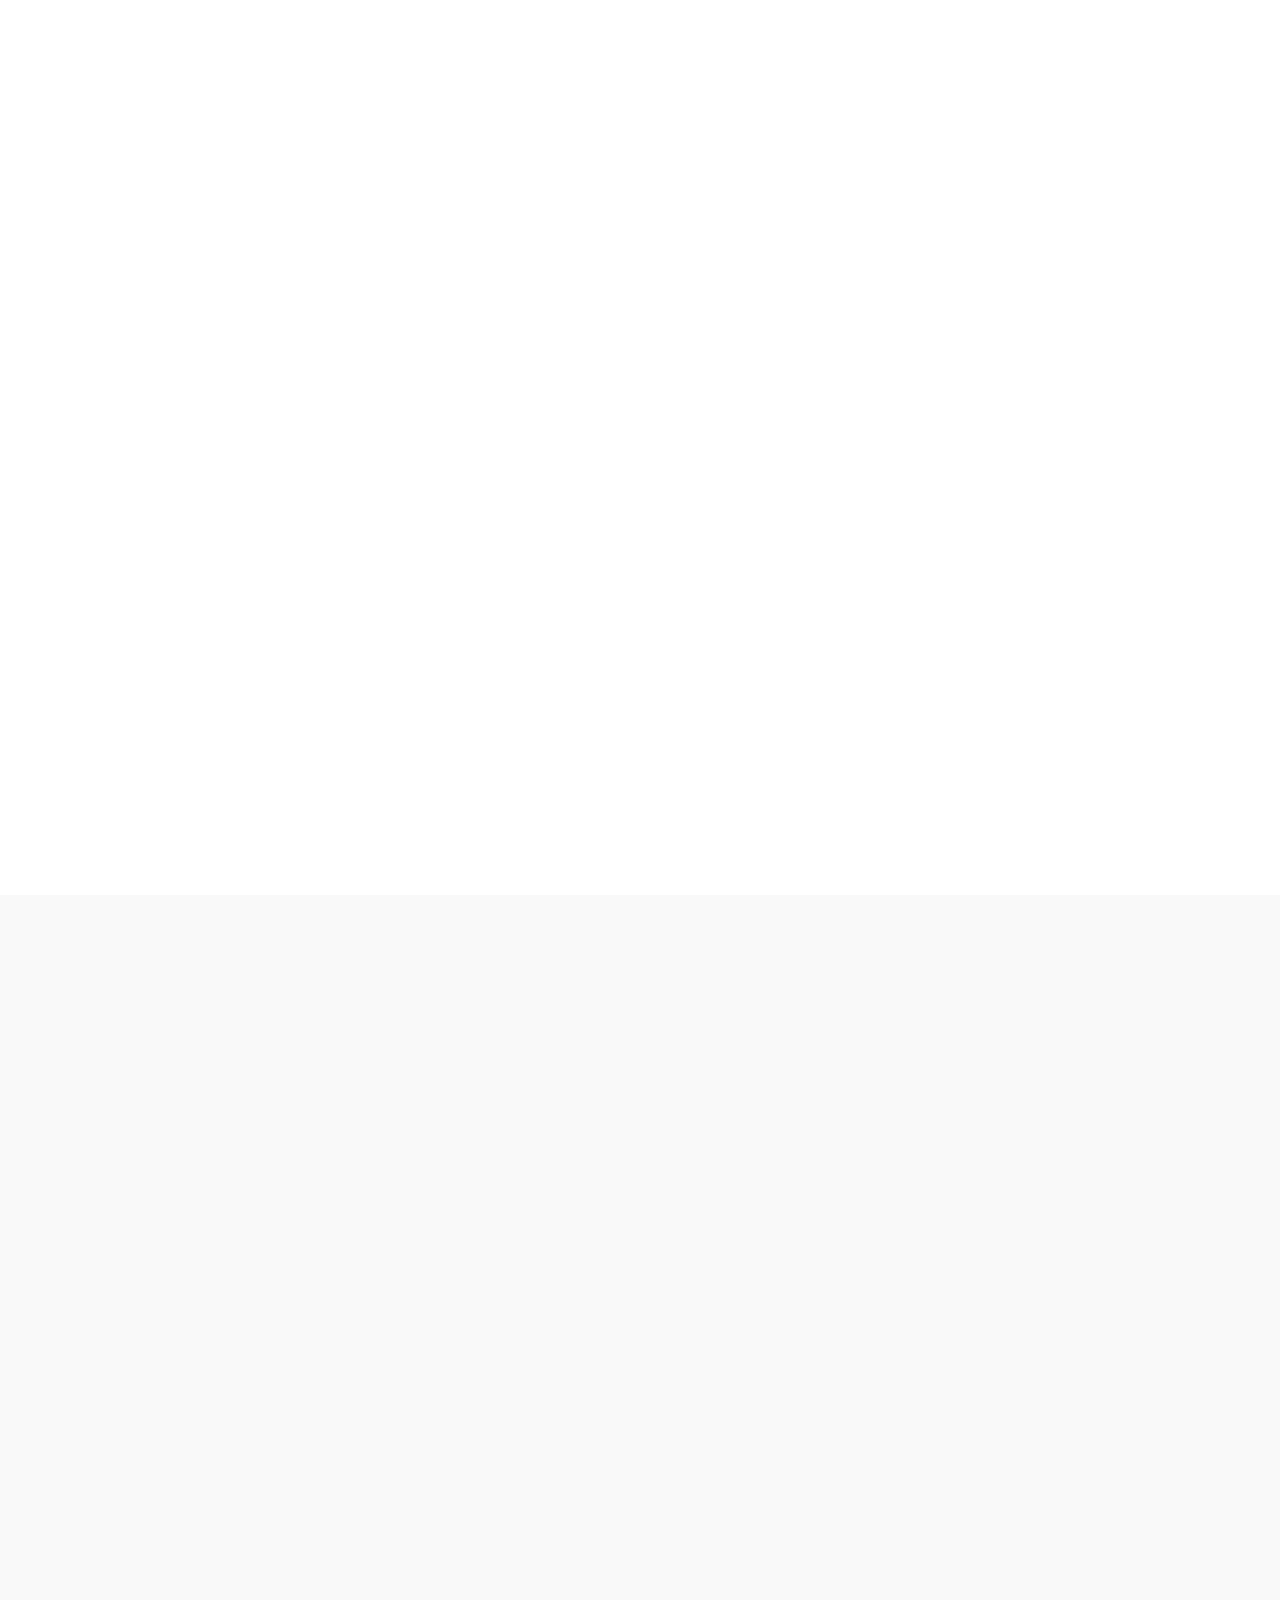
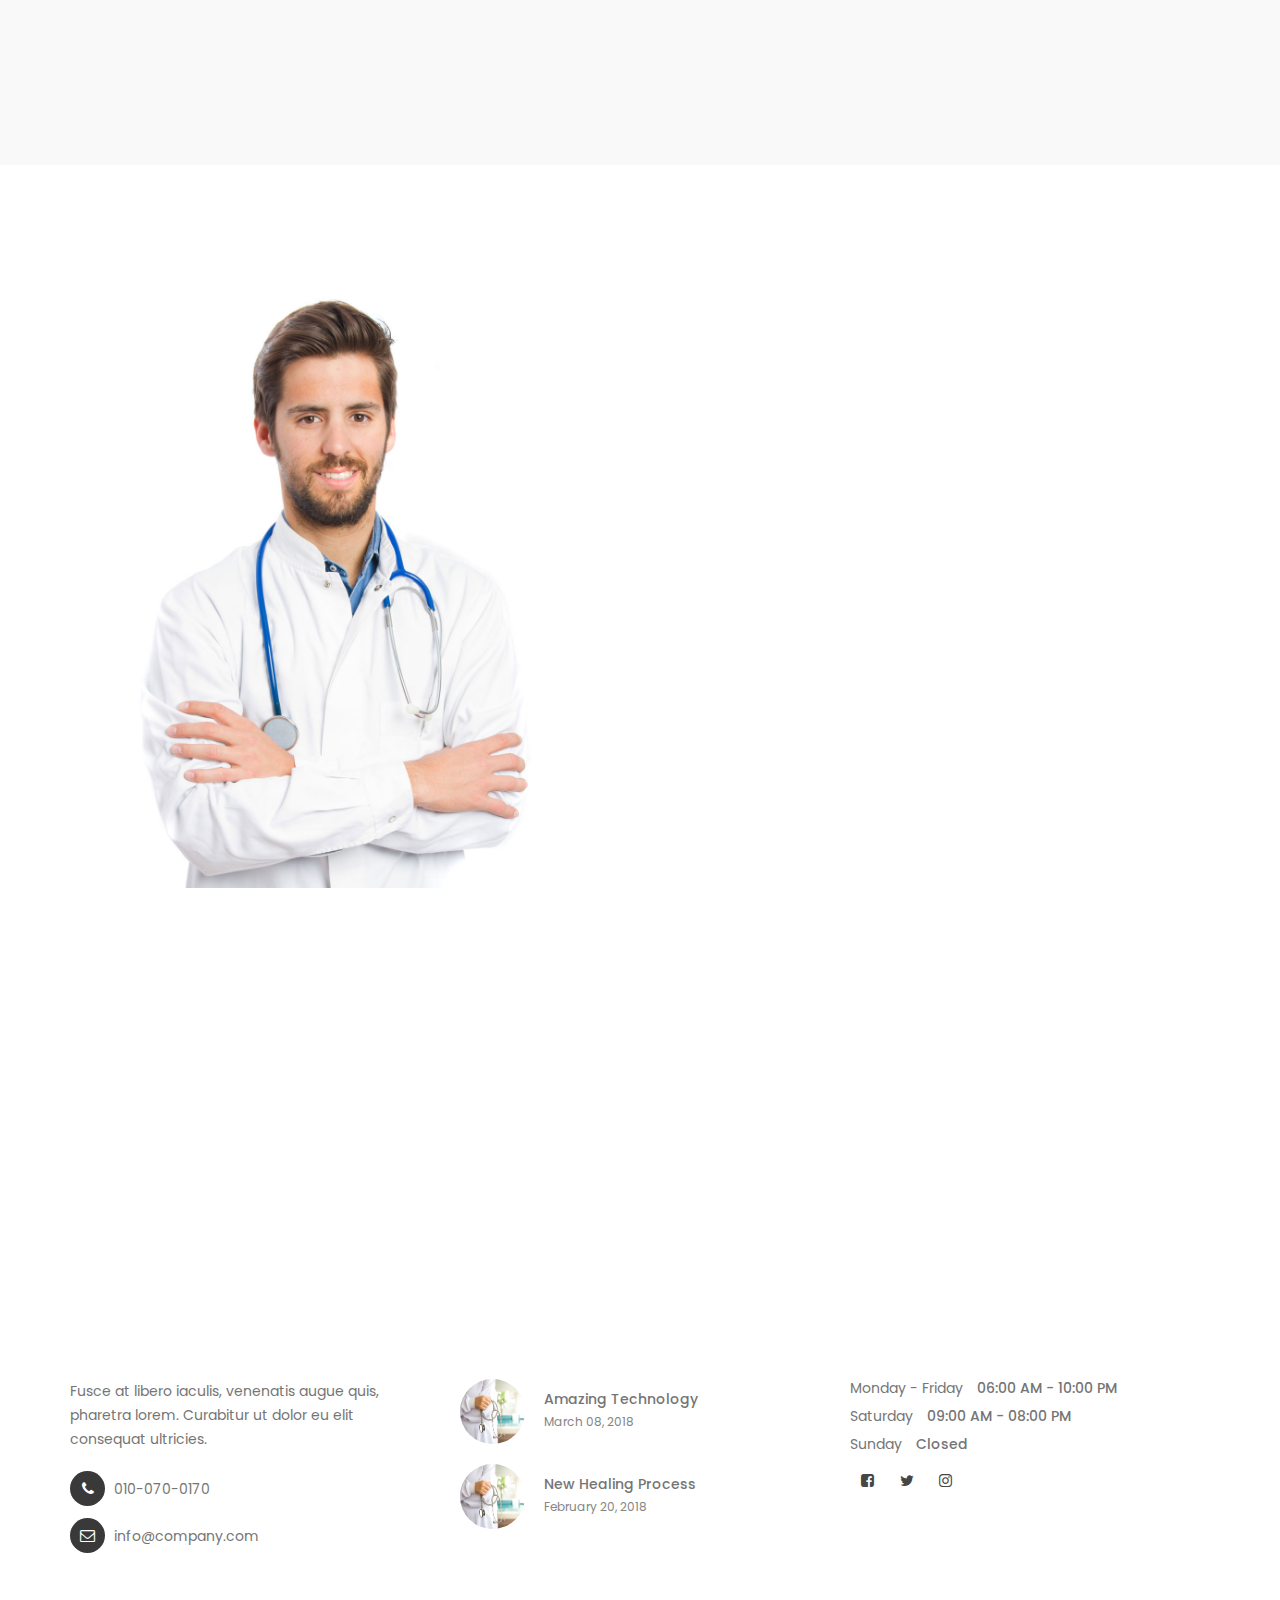
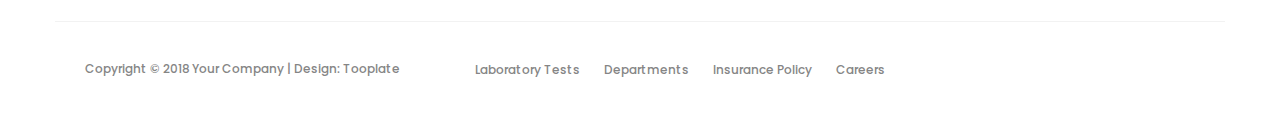
==== commit 108e26d5: "Updating CSS" ====
--- a/France/index.html
+++ b/France/index.html
@@ -22,6 +22,7 @@
      <link rel="stylesheet" href="css/animate.css">
      <link rel="stylesheet" href="css/owl.carousel.css">
      <link rel="stylesheet" href="css/owl.theme.default.min.css">
+     <link rel="stylesheet" href="css/chatbot.css">
 
      <!-- MAIN CSS -->
      <link rel="stylesheet" href="css/tooplate-style.css">
--- a/France/css/chatbot.css
+++ b/France/css/chatbot.css
@@ -0,0 +1,65 @@
+.forceTopicFeaturedTopics .topicContent .topicLabel {
+    font-size: 18px !important;
+    font-weight: 300 !important
+}
+button.dialogButton.dialog-button-1.uiButton--inverse.uiButton.embeddedServiceSidebarButton  {
+    display:none;
+}
+.uiTooltip.tooltip-trigger{
+    display:none !important;
+}
+article.content .forcePageBlockSectionRow ~ .forcePageBlockSectionRow{
+    display:none;
+}
+.embedded-service .fab {
+    background: #00D9A5 !important;
+}
+.embeddedServiceSidebarMinimizedFabDefaultUI button.fab {
+    background: #00D9A5 !important;
+}
+
+.embeddedServiceSidebarButton {
+    border-radius: 85px !important;
+}
+
+button.rich-menu-item.embeddedServiceLiveAgentStateChatRichItem {
+    text-align: left;
+    border-radius: 25px 25px 25px 25px !important;
+    border: solid 1px #001965;
+    margin-top: 4px;
+    padding: 12px 15px !important;
+}
+
+button.rich-menu-itemOptionIsClicked.embeddedServiceLiveAgentStateChatRichItem {
+    text-align: left;
+    border-radius: 25px 25px 25px 25px !important;
+    border: solid 1px #001965;
+    margin-top: 4px;
+    padding: 12px 15px !important;
+    background: none !important;
+}
+
+.rich-menu {
+    margin-left: 40px !important;
+    width: 70% !important;
+}
+
+.chatContent li {
+    border: none !important;
+}
+
+lightning-formatted-rich-text.slds-rich-text-editor__output{
+    text-align: left !important;
+}
+
+.chasitorInputWrapper {
+    display: none;
+}  
+
+div.content.notification.showMinimizedNotification{
+    display:none;
+}
+
+.embeddedServiceLiveAgentStateChatItem .isCommunitiesContext .avatar{
+    transform: translate(0px, 0px) !important;
+}